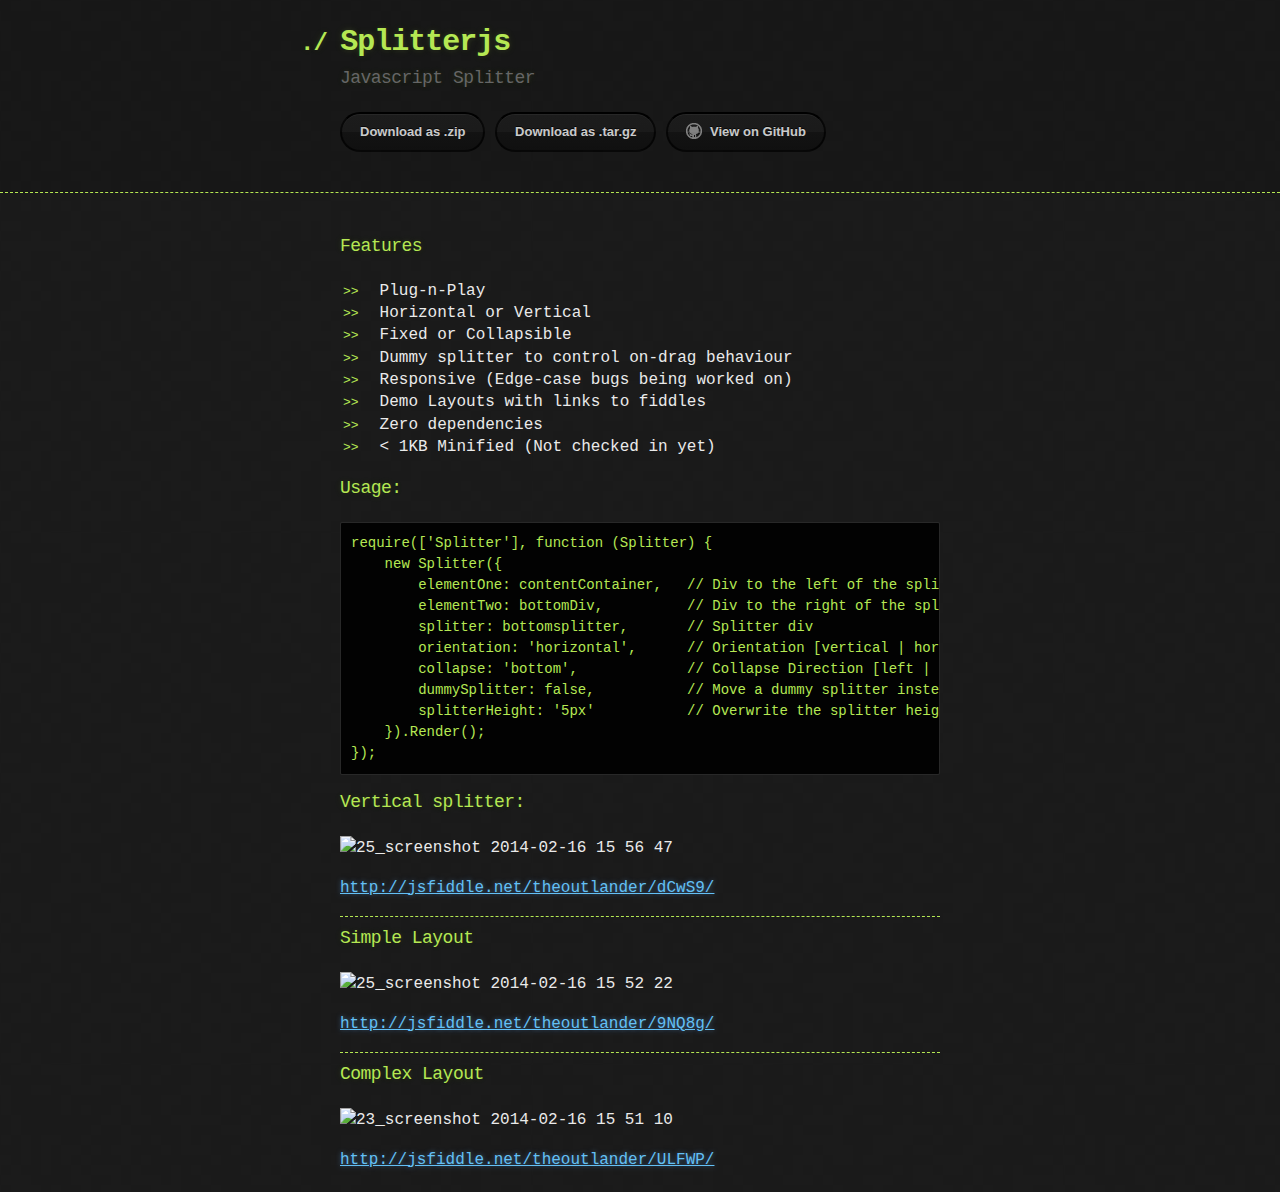
==== index.html @ 686c8a10 "Create gh-pages branch via GitHub" ====
<!DOCTYPE html>
<html>
  <head>
    <meta charset='utf-8'>
    <meta http-equiv="X-UA-Compatible" content="chrome=1">

    <link rel="stylesheet" type="text/css" href="stylesheets/stylesheet.css" media="screen" />
    <link rel="stylesheet" type="text/css" href="stylesheets/pygment_trac.css" media="screen" />
    <link rel="stylesheet" type="text/css" href="stylesheets/print.css" media="print" />

    <title>Splitterjs by theoutlander</title>
  </head>

  <body>

    <header>
      <div class="container">
        <h1>Splitterjs</h1>
        <h2>Javascript Splitter</h2>

        <section id="downloads">
          <a href="https://github.com/theoutlander/SplitterJS/zipball/master" class="btn">Download as .zip</a>
          <a href="https://github.com/theoutlander/SplitterJS/tarball/master" class="btn">Download as .tar.gz</a>
          <a href="https://github.com/theoutlander/SplitterJS" class="btn btn-github"><span class="icon"></span>View on GitHub</a>
        </section>
      </div>
    </header>

    <div class="container">
      <section id="main_content">
        <h3>
<a name="features" class="anchor" href="#features"><span class="octicon octicon-link"></span></a>Features</h3>

<ul>
<li>Plug-n-Play</li>
<li>Horizontal or Vertical</li>
<li>Fixed or Collapsible</li>
<li>Dummy splitter to control on-drag behaviour</li>
<li>Responsive (Edge-case bugs being worked on)</li>
<li>Demo Layouts with links to fiddles</li>
<li>Zero dependencies</li>
<li>&lt; 1KB Minified (Not checked in yet)</li>
</ul><h3>
<a name="usage" class="anchor" href="#usage"><span class="octicon octicon-link"></span></a>Usage:</h3>

<pre><code>require(['Splitter'], function (Splitter) {
    new Splitter({
        elementOne: contentContainer,   // Div to the left of the splitter
        elementTwo: bottomDiv,          // Div to the right of the splitter
        splitter: bottomsplitter,       // Splitter div
        orientation: 'horizontal',      // Orientation [vertical | horizontal]
        collapse: 'bottom',             // Collapse Direction [left | right | top | bottom | fixed]
        dummySplitter: false,           // Move a dummy splitter instead of refreshing entire content
        splitterHeight: '5px'           // Overwrite the splitter height / width
    }).Render();
});
</code></pre>

<h3>
<a name="vertical-splitter" class="anchor" href="#vertical-splitter"><span class="octicon octicon-link"></span></a>Vertical splitter:</h3>

<p><img src="https://f.cloud.github.com/assets/749084/2181793/f97e0612-9766-11e3-8bd4-97827cabe685.png" alt="25_screenshot 2014-02-16 15 56 47"></p>

<p><a href="http://jsfiddle.net/theoutlander/dCwS9/">http://jsfiddle.net/theoutlander/dCwS9/</a></p>

<hr><h3>
<a name="simple-layout" class="anchor" href="#simple-layout"><span class="octicon octicon-link"></span></a>Simple Layout</h3>

<p><img src="https://f.cloud.github.com/assets/749084/2181794/f97e1ba2-9766-11e3-945a-377a03e36c61.png" alt="25_screenshot 2014-02-16 15 52 22"></p>

<p><a href="http://jsfiddle.net/theoutlander/9NQ8g/">http://jsfiddle.net/theoutlander/9NQ8g/</a></p>

<hr><h3>
<a name="complex-layout" class="anchor" href="#complex-layout"><span class="octicon octicon-link"></span></a>Complex Layout</h3>

<p><img src="https://f.cloud.github.com/assets/749084/2181792/f97da154-9766-11e3-9017-9b0b750a3f78.png" alt="23_screenshot 2014-02-16 15 51 10"></p>

<p><a href="http://jsfiddle.net/theoutlander/ULFWP/">http://jsfiddle.net/theoutlander/ULFWP/</a></p>
      </section>
    </div>

    
  </body>
</html>
---- stylesheets/stylesheet.css ----
body {
  margin: 0;
  padding: 0;
  background: #151515 url("../images/bkg.png") 0 0;
  color: #eaeaea;
  font: 16px;
  line-height: 1.5;
  font-family: Monaco, "Bitstream Vera Sans Mono", "Lucida Console", Terminal, monospace;
}

/* General & 'Reset' Stuff */

.container {
  width: 90%;
  max-width: 600px;
  margin: 0 auto;
}

section {
  display: block;
  margin: 0 0 20px 0;
}

h1, h2, h3, h4, h5, h6 {
  margin: 0 0 20px;
}

li {
  line-height: 1.4 ;
}

/* Header, <header>
   header   - container
   h1       - project name
   h2       - project description
*/

header {
  background: rgba(0, 0, 0, 0.1);
  width: 100%;
  border-bottom: 1px dashed #b5e853;
  padding: 20px 0;
  margin: 0 0 40px 0;
}

header h1 {
  font-size: 30px;
  line-height: 1.5;
  margin: 0 0 0 -40px;
  font-weight: bold;
  font-family: Monaco, "Bitstream Vera Sans Mono", "Lucida Console", Terminal, monospace;
  color: #b5e853;
  text-shadow: 0 1px 1px rgba(0, 0, 0, 0.1),
               0 0 5px rgba(181, 232, 83, 0.1),
               0 0 10px rgba(181, 232, 83, 0.1);
  letter-spacing: -1px;
  -webkit-font-smoothing: antialiased;
}

header h1:before {
  content: "./ ";
  font-size: 24px;
}

header h2 {
  font-size: 18px;
  font-weight: 300;
  color: #666;
}

#downloads .btn {
  display: inline-block;
  text-align: center;
  margin: 0;
}

/* Main Content
*/

#main_content {
  width: 100%;
  -webkit-font-smoothing: antialiased;
}
section img {
  max-width: 100%
}

h1, h2, h3, h4, h5, h6 {
  font-weight: normal;
  font-family: Monaco, "Bitstream Vera Sans Mono", "Lucida Console", Terminal, monospace;
  color: #b5e853;
  letter-spacing: -0.03em;
  text-shadow: 0 1px 1px rgba(0, 0, 0, 0.1),
               0 0 5px rgba(181, 232, 83, 0.1),
               0 0 10px rgba(181, 232, 83, 0.1);
}

#main_content h1 {
  font-size: 30px;
}

#main_content h2 {
  font-size: 24px;
}

#main_content h3 {
  font-size: 18px;
}

#main_content h4 {
  font-size: 14px;
}

#main_content h5 {
  font-size: 12px;
  text-transform: uppercase;
  margin: 0 0 5px 0;
}

#main_content h6 {
  font-size: 12px;
  text-transform: uppercase;
  color: #999;
  margin: 0 0 5px 0;
}

dt {
  font-style: italic;
  font-weight: bold;
}

ul li {
  list-style: none;
}

ul li:before {
  content: ">>";
  font-family: Monaco, "Bitstream Vera Sans Mono", "Lucida Console", Terminal, monospace;
  font-size: 13px;
  color: #b5e853;
  margin-left: -37px;
  margin-right: 21px;
  line-height: 16px;
}

blockquote {
  color: #aaa;
  padding-left: 10px;
  border-left: 1px dotted #666;
}

pre {
  background: rgba(0, 0, 0, 0.9);
  border: 1px solid rgba(255, 255, 255, 0.15);
  padding: 10px;
  font-size: 14px;
  color: #b5e853;
  border-radius: 2px;
  -moz-border-radius: 2px;
  -webkit-border-radius: 2px;
  text-wrap: normal;
  overflow: auto;
  overflow-y: hidden;
}

table {
  width: 100%;
  margin: 0 0 20px 0;
}

th {
  text-align: left;
  border-bottom: 1px dashed #b5e853;
  padding: 5px 10px;
}

td {
  padding: 5px 10px;
}

hr {
  height: 0;
  border: 0;
  border-bottom: 1px dashed #b5e853;
  color: #b5e853;
}

/* Buttons
*/

.btn {
  display: inline-block;
  background: -webkit-linear-gradient(top, rgba(40, 40, 40, 0.3), rgba(35, 35, 35, 0.3) 50%, rgba(10, 10, 10, 0.3) 50%, rgba(0, 0, 0, 0.3));
  padding: 8px 18px;
  border-radius: 50px;
  border: 2px solid rgba(0, 0, 0, 0.7);
  border-bottom: 2px solid rgba(0, 0, 0, 0.7);
  border-top: 2px solid rgba(0, 0, 0, 1);
  color: rgba(255, 255, 255, 0.8);
  font-family: Helvetica, Arial, sans-serif;
  font-weight: bold;
  font-size: 13px;
  text-decoration: none;
  text-shadow: 0 -1px 0 rgba(0, 0, 0, 0.75);
  box-shadow: inset 0 1px 0 rgba(255, 255, 255, 0.05);
}

.btn:hover {
  background: -webkit-linear-gradient(top, rgba(40, 40, 40, 0.6), rgba(35, 35, 35, 0.6) 50%, rgba(10, 10, 10, 0.8) 50%, rgba(0, 0, 0, 0.8));
}

.btn .icon {
  display: inline-block;
  width: 16px;
  height: 16px;
  margin: 1px 8px 0 0;
  float: left;
}

.btn-github .icon {
  opacity: 0.6;
  background: url("../images/blacktocat.png") 0 0 no-repeat;
}

/* Links
   a, a:hover, a:visited
*/

a {
  color: #63c0f5;
  text-shadow: 0 0 5px rgba(104, 182, 255, 0.5);
}

/* Clearfix */

.cf:before, .cf:after {
  content:"";
  display:table;
}

.cf:after {
  clear:both;
}

.cf {
  zoom:1;
}
---- stylesheets/pygment_trac.css ----
.highlight .c { color: #999988; font-style: italic } /* Comment */
.highlight .err { color: #a61717; background-color: #e3d2d2 } /* Error */
.highlight .k { font-weight: bold } /* Keyword */
.highlight .o { font-weight: bold } /* Operator */
.highlight .cm { color: #999988; font-style: italic } /* Comment.Multiline */
.highlight .cp { color: #999999; font-weight: bold } /* Comment.Preproc */
.highlight .c1 { color: #999988; font-style: italic } /* Comment.Single */
.highlight .cs { color: #999999; font-weight: bold; font-style: italic } /* Comment.Special */
.highlight .gd { color: #000000; background-color: #ffdddd } /* Generic.Deleted */
.highlight .gd .x { color: #000000; background-color: #ffaaaa } /* Generic.Deleted.Specific */
.highlight .ge { font-style: italic } /* Generic.Emph */
.highlight .gr { color: #aa0000 } /* Generic.Error */
.highlight .gh { color: #999999 } /* Generic.Heading */
.highlight .gi { color: #000000; background-color: #ddffdd } /* Generic.Inserted */
.highlight .gi .x { color: #000000; background-color: #aaffaa } /* Generic.Inserted.Specific */
.highlight .go { color: #888888 } /* Generic.Output */
.highlight .gp { color: #555555 } /* Generic.Prompt */
.highlight .gs { font-weight: bold } /* Generic.Strong */
.highlight .gu { color: #800080; font-weight: bold; } /* Generic.Subheading */
.highlight .gt { color: #aa0000 } /* Generic.Traceback */
.highlight .kc { font-weight: bold } /* Keyword.Constant */
.highlight .kd { font-weight: bold } /* Keyword.Declaration */
.highlight .kn { font-weight: bold } /* Keyword.Namespace */
.highlight .kp { font-weight: bold } /* Keyword.Pseudo */
.highlight .kr { font-weight: bold } /* Keyword.Reserved */
.highlight .kt { color: #445588; font-weight: bold } /* Keyword.Type */
.highlight .m { color: #009999 } /* Literal.Number */
.highlight .s { color: #d14 } /* Literal.String */
.highlight .na { color: #008080 } /* Name.Attribute */
.highlight .nb { color: #0086B3 } /* Name.Builtin */
.highlight .nc { color: #445588; font-weight: bold } /* Name.Class */
.highlight .no { color: #008080 } /* Name.Constant */
.highlight .ni { color: #800080 } /* Name.Entity */
.highlight .ne { color: #990000; font-weight: bold } /* Name.Exception */
.highlight .nf { color: #990000; font-weight: bold } /* Name.Function */
.highlight .nn { color: #555555 } /* Name.Namespace */
.highlight .nt { color: #CBDFFF } /* Name.Tag */
.highlight .nv { color: #008080 } /* Name.Variable */
.highlight .ow { font-weight: bold } /* Operator.Word */
.highlight .w { color: #bbbbbb } /* Text.Whitespace */
.highlight .mf { color: #009999 } /* Literal.Number.Float */
.highlight .mh { color: #009999 } /* Literal.Number.Hex */
.highlight .mi { color: #009999 } /* Literal.Number.Integer */
.highlight .mo { color: #009999 } /* Literal.Number.Oct */
.highlight .sb { color: #d14 } /* Literal.String.Backtick */
.highlight .sc { color: #d14 } /* Literal.String.Char */
.highlight .sd { color: #d14 } /* Literal.String.Doc */
.highlight .s2 { color: #d14 } /* Literal.String.Double */
.highlight .se { color: #d14 } /* Literal.String.Escape */
.highlight .sh { color: #d14 } /* Literal.String.Heredoc */
.highlight .si { color: #d14 } /* Literal.String.Interpol */
.highlight .sx { color: #d14 } /* Literal.String.Other */
.highlight .sr { color: #009926 } /* Literal.String.Regex */
.highlight .s1 { color: #d14 } /* Literal.String.Single */
.highlight .ss { color: #990073 } /* Literal.String.Symbol */
.highlight .bp { color: #999999 } /* Name.Builtin.Pseudo */
.highlight .vc { color: #008080 } /* Name.Variable.Class */
.highlight .vg { color: #008080 } /* Name.Variable.Global */
.highlight .vi { color: #008080 } /* Name.Variable.Instance */
.highlight .il { color: #009999 } /* Literal.Number.Integer.Long */

.type-csharp .highlight .k { color: #0000FF }
.type-csharp .highlight .kt { color: #0000FF }
.type-csharp .highlight .nf { color: #000000; font-weight: normal }
.type-csharp .highlight .nc { color: #2B91AF }
.type-csharp .highlight .nn { color: #000000 }
.type-csharp .highlight .s { color: #A31515 }
.type-csharp .highlight .sc { color: #A31515 }
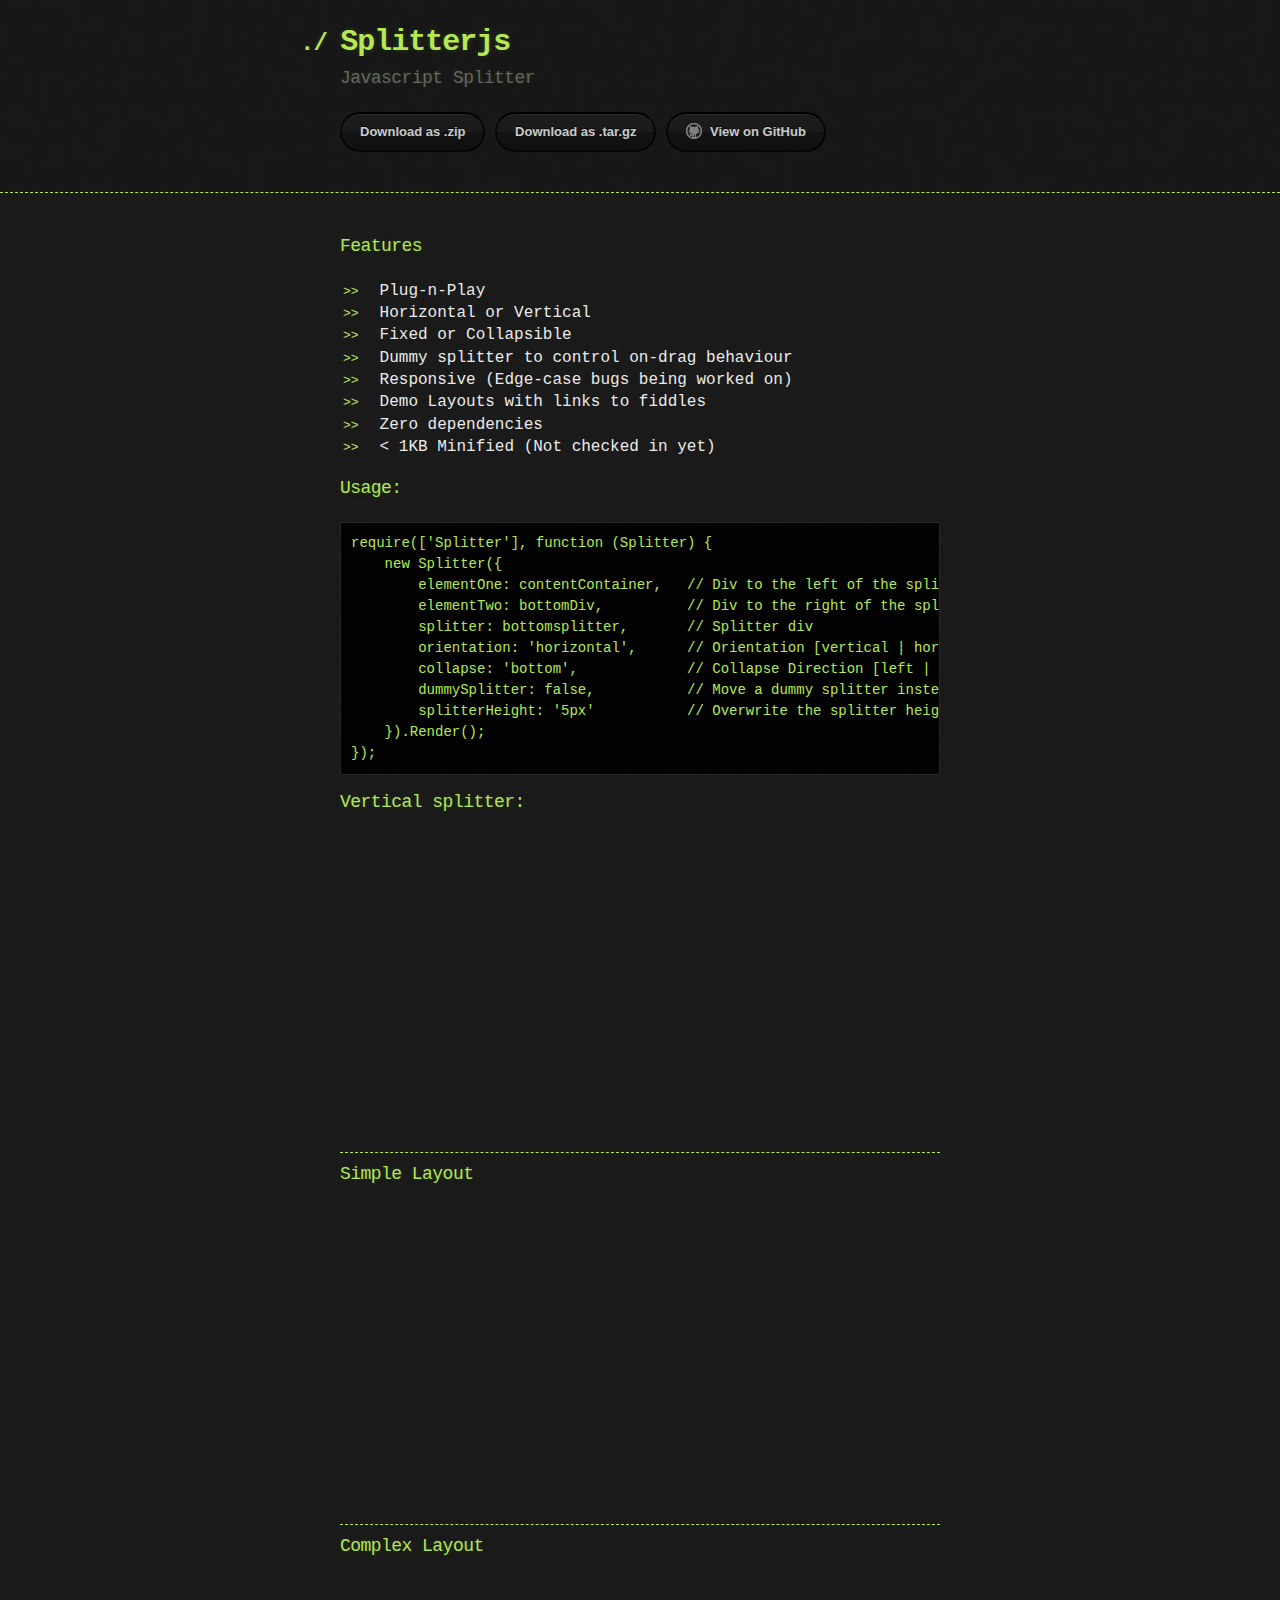
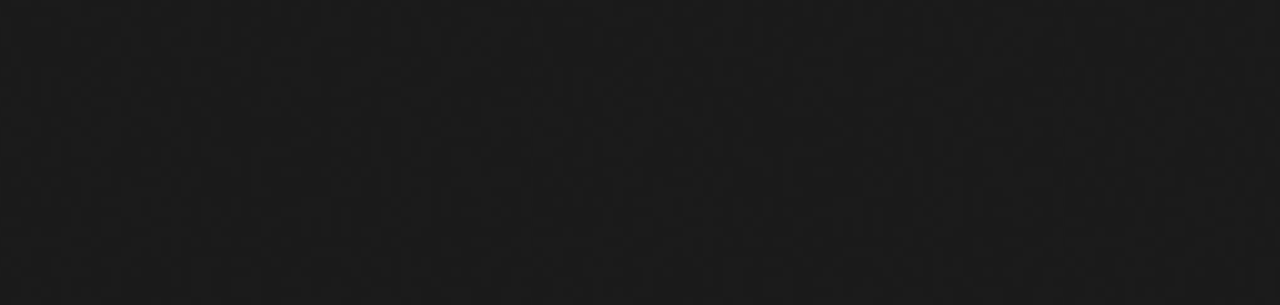
==== commit d7731bdd: "Update index.html" ====
--- a/index.html
+++ b/index.html
@@ -59,26 +59,33 @@
 <h3>
 <a name="vertical-splitter" class="anchor" href="#vertical-splitter"><span class="octicon octicon-link"></span></a>Vertical splitter:</h3>
 
-<p><img src="https://f.cloud.github.com/assets/749084/2181793/f97e0612-9766-11e3-8bd4-97827cabe685.png" alt="25_screenshot 2014-02-16 15 56 47"></p>
-
-<p><a href="http://jsfiddle.net/theoutlander/dCwS9/">http://jsfiddle.net/theoutlander/dCwS9/</a></p>
+<iframe width="100%" height="300" src="http://jsfiddle.net/theoutlander/dCwS9/embedded/result,js,html,css/" allowfullscreen="allowfullscreen" frameborder="0"></iframe>
 
 <hr><h3>
 <a name="simple-layout" class="anchor" href="#simple-layout"><span class="octicon octicon-link"></span></a>Simple Layout</h3>
 
-<p><img src="https://f.cloud.github.com/assets/749084/2181794/f97e1ba2-9766-11e3-945a-377a03e36c61.png" alt="25_screenshot 2014-02-16 15 52 22"></p>
-
-<p><a href="http://jsfiddle.net/theoutlander/9NQ8g/">http://jsfiddle.net/theoutlander/9NQ8g/</a></p>
+<iframe width="100%" height="300" src="http://jsfiddle.net/theoutlander/9NQ8g/embedded/result,js,html,css/" allowfullscreen="allowfullscreen" frameborder="0"></iframe>
 
 <hr><h3>
 <a name="complex-layout" class="anchor" href="#complex-layout"><span class="octicon octicon-link"></span></a>Complex Layout</h3>
 
-<p><img src="https://f.cloud.github.com/assets/749084/2181792/f97da154-9766-11e3-9017-9b0b750a3f78.png" alt="23_screenshot 2014-02-16 15 51 10"></p>
+<iframe width="100%" height="300" src="http://jsfiddle.net/theoutlander/ULFWP/embedded/result,js,html,css/" allowfullscreen="allowfullscreen" frameborder="0"></iframe>
 
-<p><a href="http://jsfiddle.net/theoutlander/ULFWP/">http://jsfiddle.net/theoutlander/ULFWP/</a></p>
-      </section>
-    </div>
+  
+</section>
+</div>
+
+<script>
+  (function(i,s,o,g,r,a,m){i['GoogleAnalyticsObject']=r;i[r]=i[r]||function(){
+  (i[r].q=i[r].q||[]).push(arguments)},i[r].l=1*new Date();a=s.createElement(o),
+  m=s.getElementsByTagName(o)[0];a.async=1;a.src=g;m.parentNode.insertBefore(a,m)
+  })(window,document,'script','//www.google-analytics.com/analytics.js','ga');
+
+  ga('create', 'UA-48129760-1', 'theoutlander.github.io');
+  ga('send', 'pageview');
+
+</script>
 
     
   </body>
-</html>+</html>
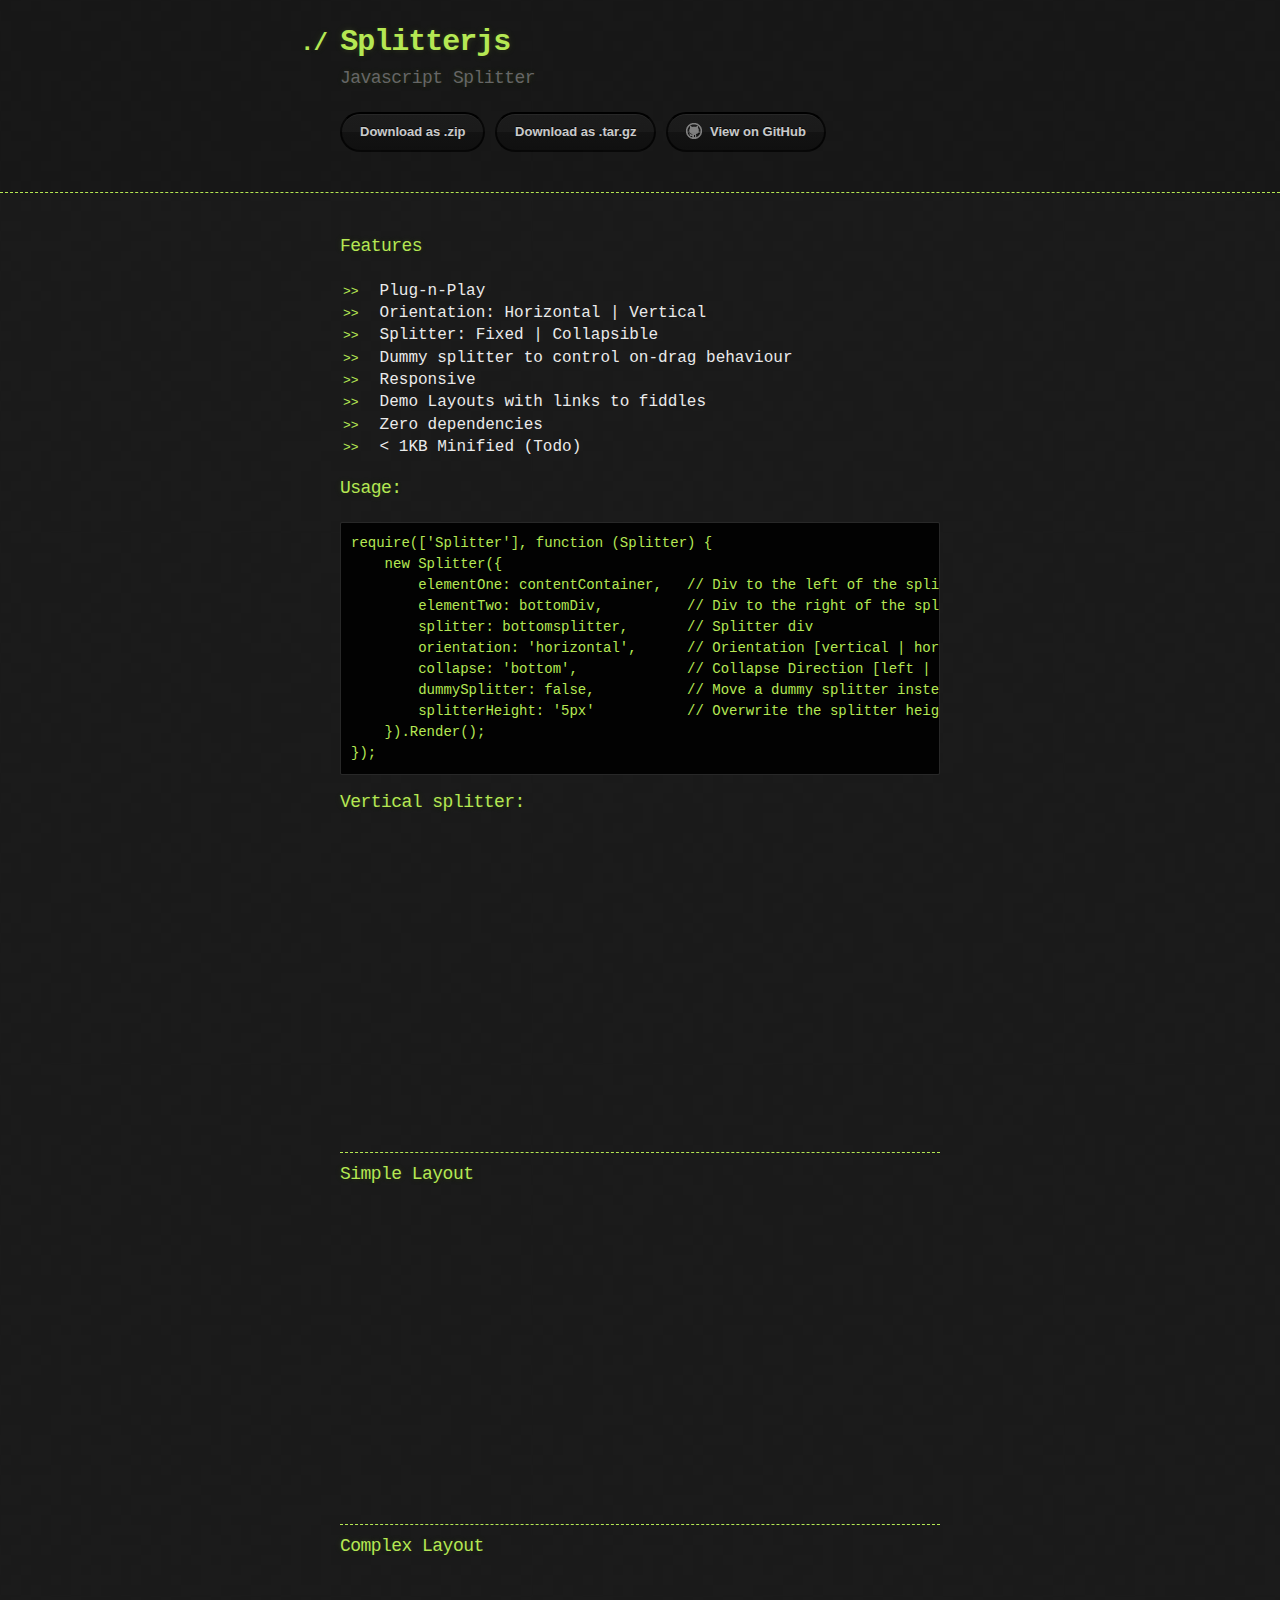
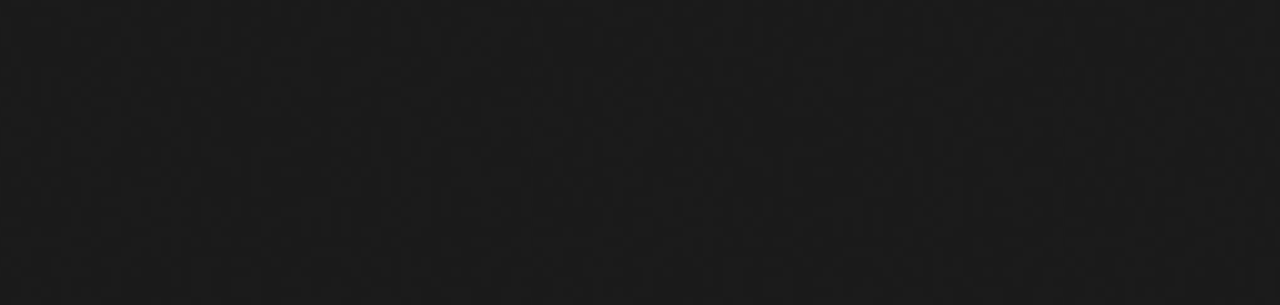
==== commit d394c4fe: "Update index.html" ====
--- a/index.html
+++ b/index.html
@@ -33,13 +33,13 @@
 
 <ul>
 <li>Plug-n-Play</li>
-<li>Horizontal or Vertical</li>
-<li>Fixed or Collapsible</li>
+<li>Orientation: Horizontal | Vertical</li>
+<li>Splitter: Fixed | Collapsible</li>
 <li>Dummy splitter to control on-drag behaviour</li>
-<li>Responsive (Edge-case bugs being worked on)</li>
+<li>Responsive</li>
 <li>Demo Layouts with links to fiddles</li>
 <li>Zero dependencies</li>
-<li>&lt; 1KB Minified (Not checked in yet)</li>
+<li>&lt; 1KB Minified (Todo)</li>
 </ul><h3>
 <a name="usage" class="anchor" href="#usage"><span class="octicon octicon-link"></span></a>Usage:</h3>
 
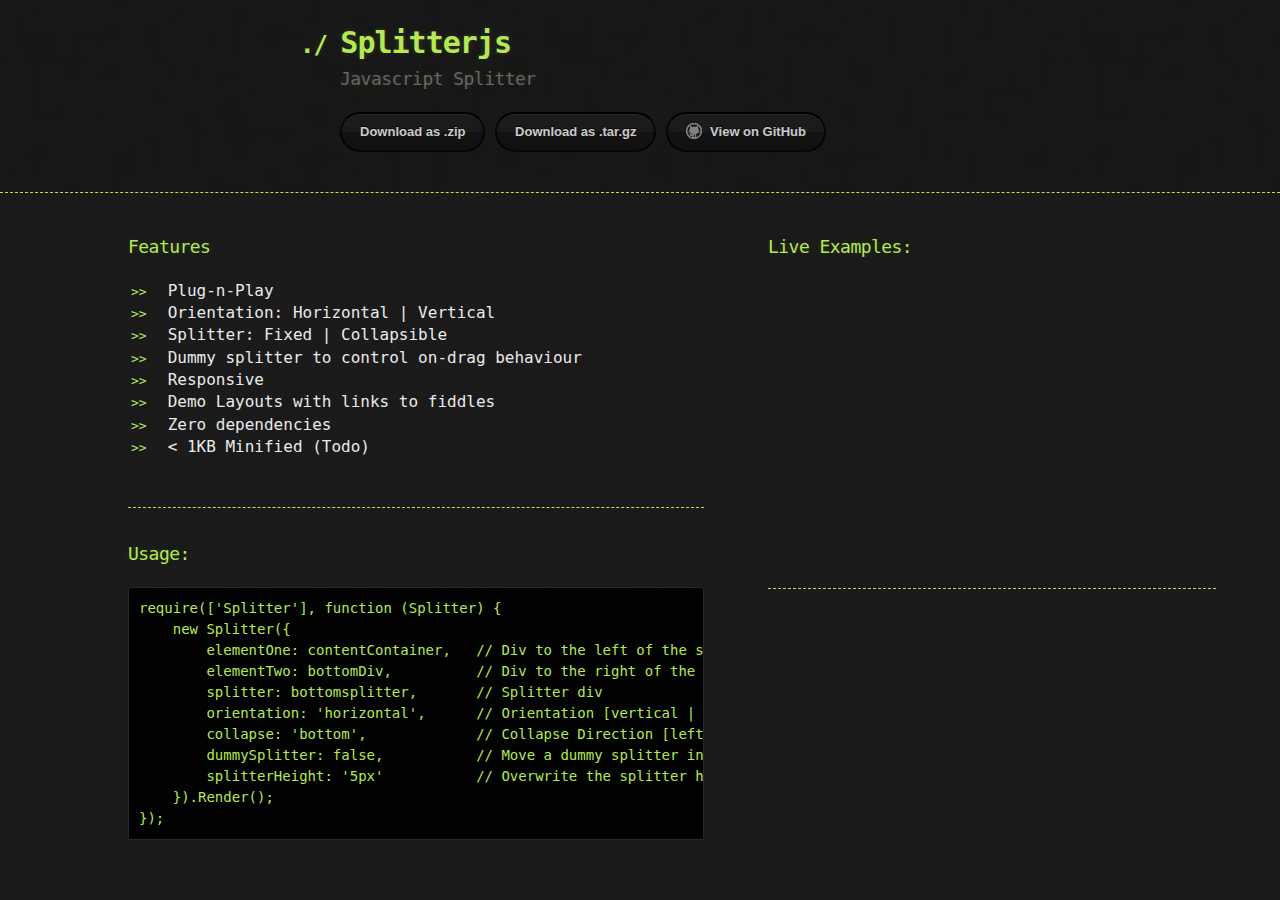
==== commit c206f734: "Update index.html" ====
--- a/index.html
+++ b/index.html
@@ -1,17 +1,17 @@
-<!DOCTYPE html>
-<html>
-  <head>
-    <meta charset='utf-8'>
+<html style="                        
+"><head>
+    <meta charset="utf-8">
     <meta http-equiv="X-UA-Compatible" content="chrome=1">
 
-    <link rel="stylesheet" type="text/css" href="stylesheets/stylesheet.css" media="screen" />
-    <link rel="stylesheet" type="text/css" href="stylesheets/pygment_trac.css" media="screen" />
-    <link rel="stylesheet" type="text/css" href="stylesheets/print.css" media="print" />
+    <link rel="stylesheet" type="text/css" href="stylesheets/stylesheet.css" media="screen">
+    <link rel="stylesheet" type="text/css" href="stylesheets/pygment_trac.css" media="screen">
+    <link rel="stylesheet" type="text/css" href="stylesheets/print.css" media="print">
 
     <title>Splitterjs by theoutlander</title>
-  </head>
+  <style type="text/css"></style><style type="text/css"></style></head>
 
-  <body>
+  <body style="                        
+">
 
     <header>
       <div class="container">
@@ -28,6 +28,15 @@
 
     <div class="container">
       <section id="main_content">
+  
+  <div id="leftDiv" style="
+    left: 10%;
+    right: 45%;
+    position: absolute;
+    max-width: 45%;
+    /* border: 1px dashed #b5e853; */
+    /* padding-top: 30px; */
+">
         <h3>
 <a name="features" class="anchor" href="#features"><span class="octicon octicon-link"></span></a>Features</h3>
 
@@ -40,7 +49,9 @@
 <li>Demo Layouts with links to fiddles</li>
 <li>Zero dependencies</li>
 <li>&lt; 1KB Minified (Todo)</li>
-</ul><h3>
+</ul><br><hr><br>
+
+<h3>
 <a name="usage" class="anchor" href="#usage"><span class="octicon octicon-link"></span></a>Usage:</h3>
 
 <pre><code>require(['Splitter'], function (Splitter) {
@@ -56,26 +67,36 @@
 });
 </code></pre>
 
+
+  </div>
+  
+
+<div id="rightDiv" style="
+    position: absolute;
+    left: 60%;
+    right: 5%;
+    /* max-width: 600px; */
+    /* padding: 10px; */
+    /* border: 1px dashed #b5e853; */  
+">
+  
 <h3>
-<a name="vertical-splitter" class="anchor" href="#vertical-splitter"><span class="octicon octicon-link"></span></a>Vertical splitter:</h3>
+<a name="live-examples" class="anchor" href="#live-examples"><span class="octicon octicon-link"></span></a>Live Examples:</h3>
 
-<iframe width="100%" height="300" src="http://jsfiddle.net/theoutlander/dCwS9/embedded/result,js,html,css/" allowfullscreen="allowfullscreen" frameborder="0"></iframe>
 
-<hr><h3>
-<a name="simple-layout" class="anchor" href="#simple-layout"><span class="octicon octicon-link"></span></a>Simple Layout</h3>
+
 
 <iframe width="100%" height="300" src="http://jsfiddle.net/theoutlander/9NQ8g/embedded/result,js,html,css/" allowfullscreen="allowfullscreen" frameborder="0"></iframe>
 
-<hr><h3>
-<a name="complex-layout" class="anchor" href="#complex-layout"><span class="octicon octicon-link"></span></a>Complex Layout</h3>
+<hr>
 
 <iframe width="100%" height="300" src="http://jsfiddle.net/theoutlander/ULFWP/embedded/result,js,html,css/" allowfullscreen="allowfullscreen" frameborder="0"></iframe>
-
   
+  </div>
 </section>
 </div>
 
-<script>
+<script async="" src="//www.google-analytics.com/analytics.js"></script><script>
   (function(i,s,o,g,r,a,m){i['GoogleAnalyticsObject']=r;i[r]=i[r]||function(){
   (i[r].q=i[r].q||[]).push(arguments)},i[r].l=1*new Date();a=s.createElement(o),
   m=s.getElementsByTagName(o)[0];a.async=1;a.src=g;m.parentNode.insertBefore(a,m)
@@ -87,5 +108,6 @@
 </script>
 
     
-  </body>
-</html>
+  
+
+</body></html>
--- a/stylesheets/stylesheet.css
+++ b/stylesheets/stylesheet.css
@@ -165,7 +165,7 @@
 
 table {
   width: 100%;
-  margin: 0 0 20px 0;
+  /*margin: 0 0 20px 0;*/
 }
 
 th {
@@ -244,4 +244,19 @@
 
 .cf {
   zoom:1;
-}+}
+
+#leftDiv {
+    left: 10%;
+    right: 45%;
+    position: absolute;
+    max-width: 45%;
+    /* border: 1px dashed #b5e853; */
+    /* padding: 10px; */
+}
+
+#rightDiv {
+    position: absolute;
+    left: 60%;
+    right: 5%;
+}
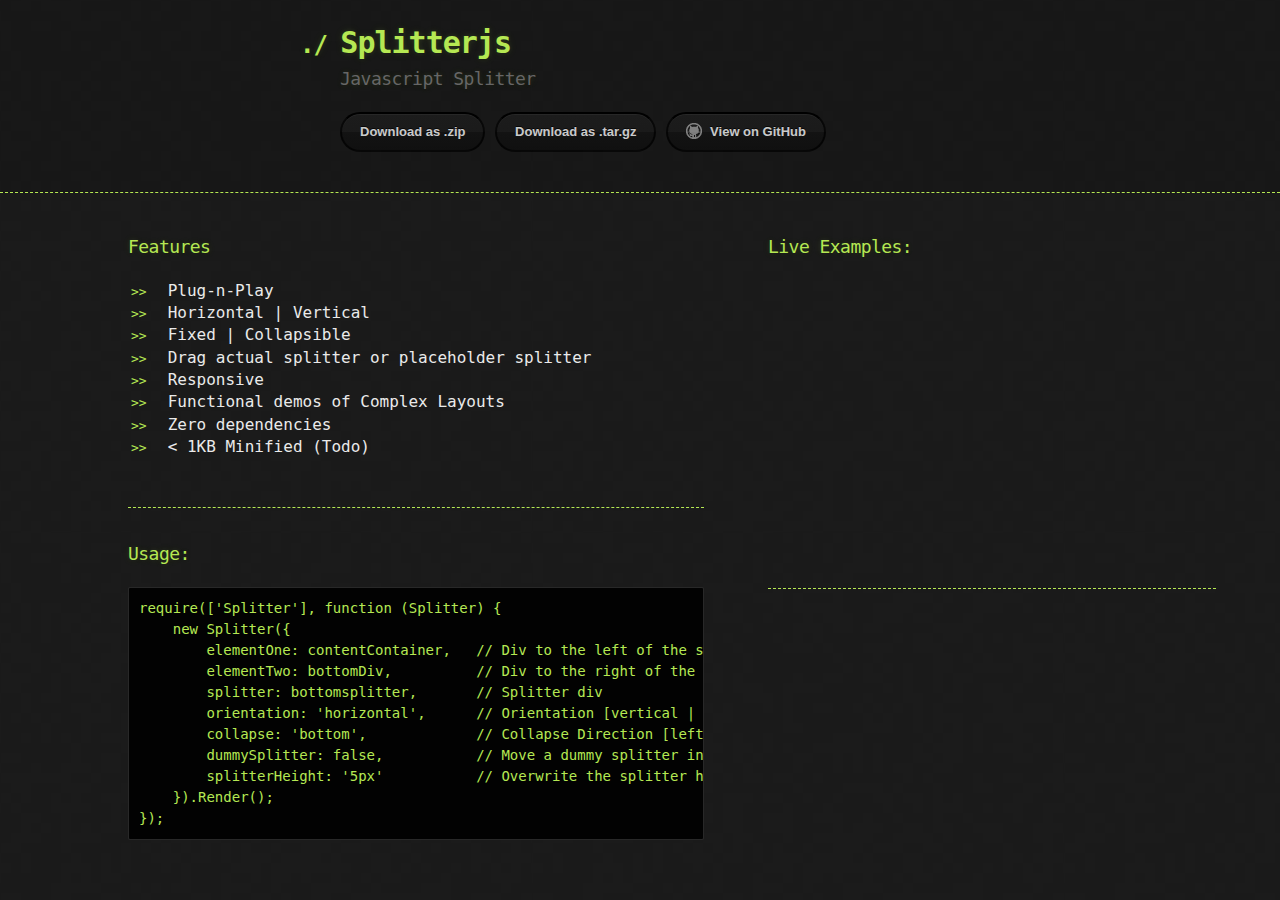
==== commit 7a43e8be: "Update index.html" ====
--- a/index.html
+++ b/index.html
@@ -42,14 +42,16 @@
 
 <ul>
 <li>Plug-n-Play</li>
-<li>Orientation: Horizontal | Vertical</li>
-<li>Splitter: Fixed | Collapsible</li>
-<li>Dummy splitter to control on-drag behaviour</li>
+<li>Horizontal | Vertical</li>
+<li>Fixed | Collapsible</li>
+<li>Drag actual splitter or placeholder splitter</li>
 <li>Responsive</li>
-<li>Demo Layouts with links to fiddles</li>
+<li>Functional demos of Complex Layouts</li>
 <li>Zero dependencies</li>
 <li>&lt; 1KB Minified (Todo)</li>
-</ul><br><hr><br>
+</ul>
+
+<br><hr><br>
 
 <h3>
 <a name="usage" class="anchor" href="#usage"><span class="octicon octicon-link"></span></a>Usage:</h3>
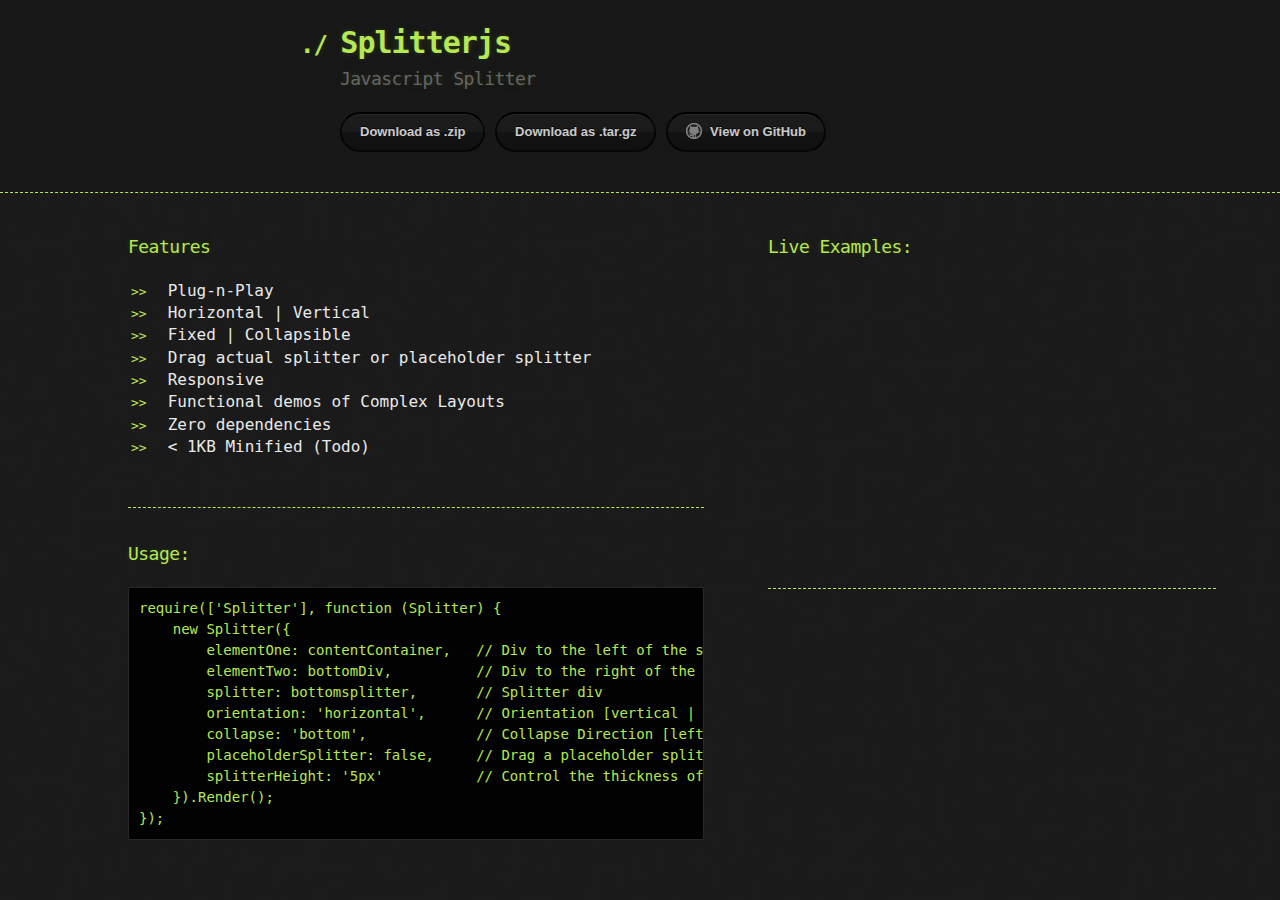
==== commit 7633a37b: "Update index.html" ====
--- a/index.html
+++ b/index.html
@@ -1,5 +1,4 @@
-<html style="                        
-"><head>
+<html><head>
     <meta charset="utf-8">
     <meta http-equiv="X-UA-Compatible" content="chrome=1">
 
@@ -10,8 +9,7 @@
     <title>Splitterjs by theoutlander</title>
   <style type="text/css"></style><style type="text/css"></style></head>
 
-  <body style="                        
-">
+  <body>
 
     <header>
       <div class="container">
@@ -29,14 +27,7 @@
     <div class="container">
       <section id="main_content">
   
-  <div id="leftDiv" style="
-    left: 10%;
-    right: 45%;
-    position: absolute;
-    max-width: 45%;
-    /* border: 1px dashed #b5e853; */
-    /* padding-top: 30px; */
-">
+  <div id="leftDiv">
         <h3>
 <a name="features" class="anchor" href="#features"><span class="octicon octicon-link"></span></a>Features</h3>
 
@@ -63,30 +54,16 @@
         splitter: bottomsplitter,       // Splitter div
         orientation: 'horizontal',      // Orientation [vertical | horizontal]
         collapse: 'bottom',             // Collapse Direction [left | right | top | bottom | fixed]
-        dummySplitter: false,           // Move a dummy splitter instead of refreshing entire content
-        splitterHeight: '5px'           // Overwrite the splitter height / width
+        placeholderSplitter: false,     // Drag a placeholder splitter
+        splitterHeight: '5px'           // Control the thickness of the splitter
     }).Render();
 });
-</code></pre>
-
-
-  </div>
+</code></pre></div>
   
-
-<div id="rightDiv" style="
-    position: absolute;
-    left: 60%;
-    right: 5%;
-    /* max-width: 600px; */
-    /* padding: 10px; */
-    /* border: 1px dashed #b5e853; */  
-">
+<div id="rightDiv">
   
 <h3>
 <a name="live-examples" class="anchor" href="#live-examples"><span class="octicon octicon-link"></span></a>Live Examples:</h3>
-
-
-
 
 <iframe width="100%" height="300" src="http://jsfiddle.net/theoutlander/9NQ8g/embedded/result,js,html,css/" allowfullscreen="allowfullscreen" frameborder="0"></iframe>
 
@@ -109,7 +86,6 @@
 
 </script>
 
+</body>
     
-  
-
-</body></html>
+</html>
